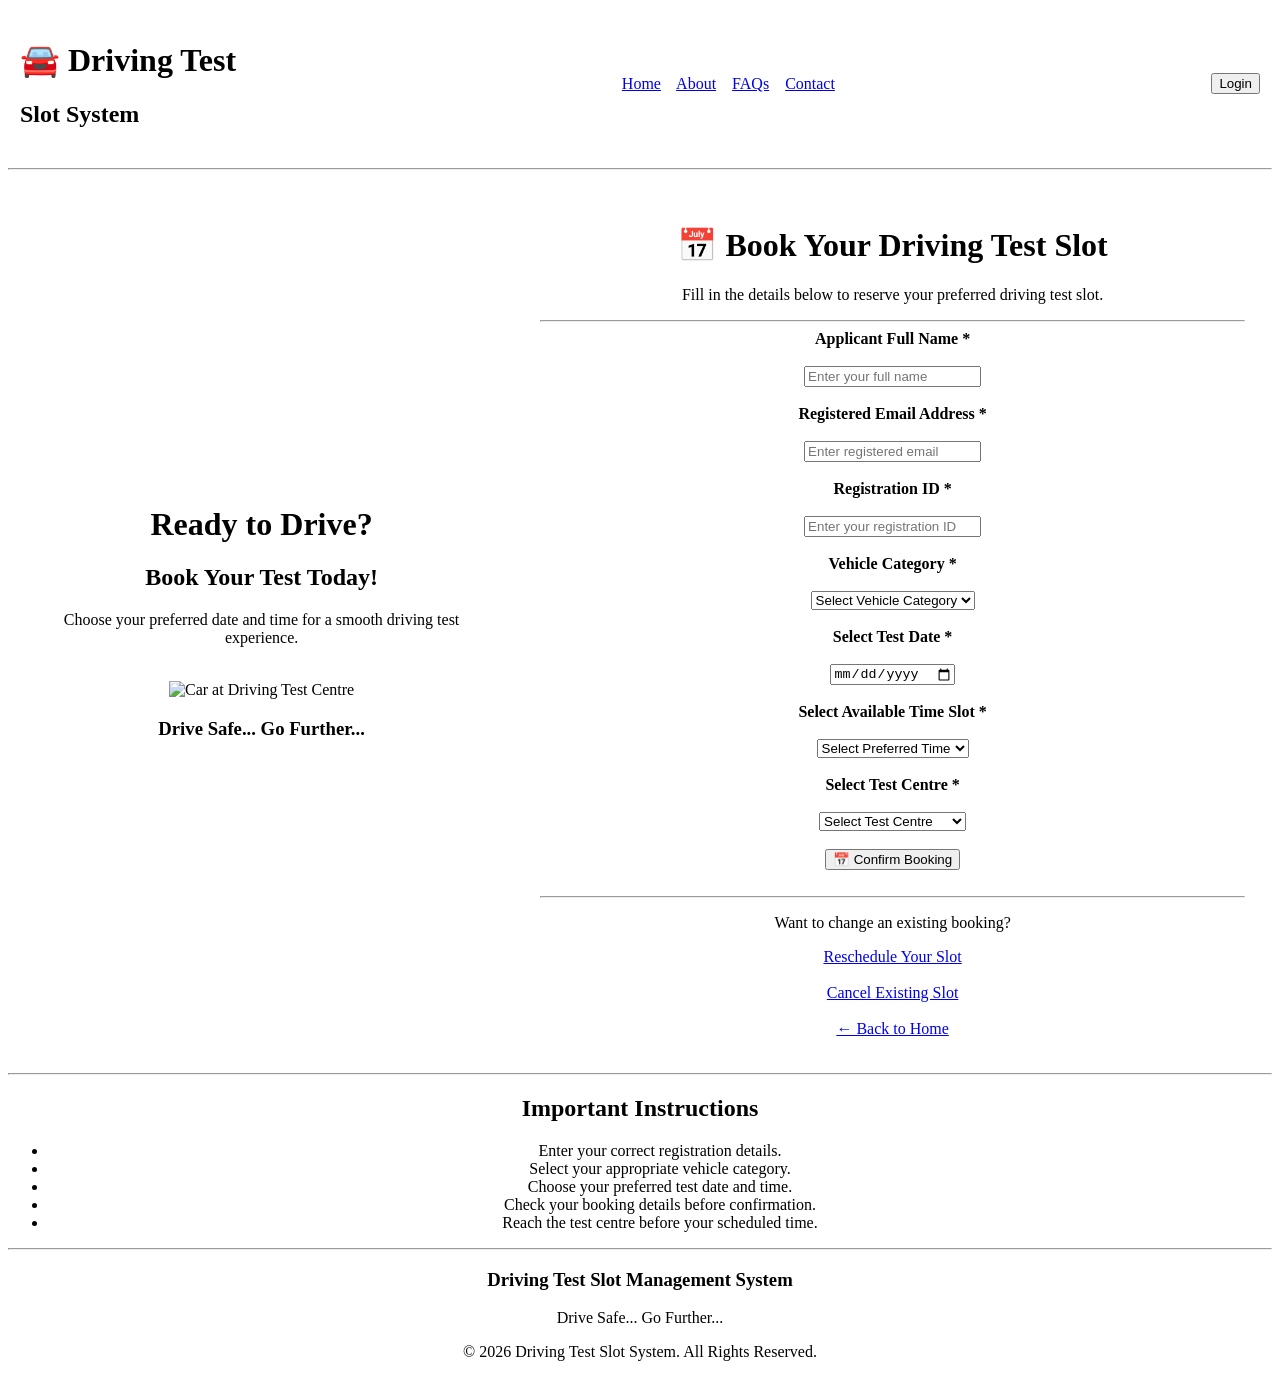
==== bookslot.html @ 192ff90d "Add files via upload" ====
<!DOCTYPE html>
<html lang="en">

<head>

    <meta charset="UTF-8">
    <meta name="viewport" content="width=device-width, initial-scale=1.0">

    <title>Book a Slot - Driving Test Slot System</title>

</head>

<body>

    <!-- HEADER / NAVIGATION BAR -->

    <header>

        <table width="100%" cellpadding="10">

            <tr>

                <td width="30%">

                    <h1>🚘 Driving Test</h1>
                    <h2>Slot System</h2>

                </td>

                <td align="center">

                    <nav>

                        <a href="index.html">Home</a> &nbsp;&nbsp;

                        <a href="index.html#about">About</a> &nbsp;&nbsp;

                        <a href="index.html#faqs">FAQs</a> &nbsp;&nbsp;

                        <a href="index.html#contact">Contact</a>

                    </nav>

                </td>

                <td align="right">

                    <a href="login.html">
                        <button type="button">Login</button>
                    </a>

                </td>

            </tr>

        </table>

    </header>

    <hr>

    <!-- MAIN BOOKING SECTION -->

    <main>

        <table width="100%" cellpadding="25">

            <tr>

                <!-- LEFT SIDE IMAGE -->

                <td width="40%" align="center">

                    <h1>Ready to Drive?</h1>

                    <h2>Book Your Test Today!</h2>

                    <p>
                        Choose your preferred date and time
                        for a smooth driving test experience.
                    </p>

                    <br>

                    <img
                        src="https://images.unsplash.com/photo-1449965408869-eaa3f722e40d"
                        alt="Car at Driving Test Centre"
                        width="100%"
                    >

                    <h3>Drive Safe... Go Further...</h3>

                </td>

                <!-- RIGHT SIDE BOOKING FORM -->

                <td width="60%" align="center">

                    <h1>📅 Book Your Driving Test Slot</h1>

                    <p>
                        Fill in the details below to reserve
                        your preferred driving test slot.
                    </p>

                    <hr>

                    <form action="#" method="post">

                        <!-- APPLICANT NAME -->

                        <label for="fullname">
                            <b>Applicant Full Name *</b>
                        </label>

                        <br><br>

                        <input
                            type="text"
                            id="fullname"
                            name="fullname"
                            placeholder="Enter your full name"
                            required
                        >

                        <br><br>

                        <!-- EMAIL -->

                        <label for="email">
                            <b>Registered Email Address *</b>
                        </label>

                        <br><br>

                        <input
                            type="email"
                            id="email"
                            name="email"
                            placeholder="Enter registered email"
                            required
                        >

                        <br><br>

                        <!-- BOOKING ID -->

                        <label for="bookingid">
                            <b>Registration ID *</b>
                        </label>

                        <br><br>

                        <input
                            type="text"
                            id="bookingid"
                            name="bookingid"
                            placeholder="Enter your registration ID"
                            required
                        >

                        <br><br>

                        <!-- VEHICLE CATEGORY -->

                        <label for="vehicle">
                            <b>Vehicle Category *</b>
                        </label>

                        <br><br>

                        <select id="vehicle" name="vehicle" required>

                            <option value="">
                                Select Vehicle Category
                            </option>

                            <option value="two-wheeler">
                                Two Wheeler
                            </option>

                            <option value="four-wheeler">
                                Four Wheeler
                            </option>

                            <option value="commercial">
                                Commercial Vehicle
                            </option>

                        </select>

                        <br><br>

                        <!-- TEST DATE -->

                        <label for="testdate">
                            <b>Select Test Date *</b>
                        </label>

                        <br><br>

                        <input
                            type="date"
                            id="testdate"
                            name="testdate"
                            required
                        >

                        <br><br>

                        <!-- TIME SLOT -->

                        <label for="timeslot">
                            <b>Select Available Time Slot *</b>
                        </label>

                        <br><br>

                        <select id="timeslot" name="timeslot" required>

                            <option value="">
                                Select Preferred Time
                            </option>

                            <option value="09:00">
                                09:00 AM - 10:00 AM
                            </option>

                            <option value="10:00">
                                10:00 AM - 11:00 AM
                            </option>

                            <option value="11:00">
                                11:00 AM - 12:00 PM
                            </option>

                            <option value="12:00">
                                12:00 PM - 01:00 PM
                            </option>

                            <option value="14:00">
                                02:00 PM - 03:00 PM
                            </option>

                            <option value="15:00">
                                03:00 PM - 04:00 PM
                            </option>

                        </select>

                        <br><br>

                        <!-- TEST CENTRE -->

                        <label for="centre">
                            <b>Select Test Centre *</b>
                        </label>

                        <br><br>

                        <select id="centre" name="centre" required>

                            <option value="">
                                Select Test Centre
                            </option>

                            <option value="centre1">
                                Driving Test Centre 1
                            </option>

                            <option value="centre2">
                                Driving Test Centre 2
                            </option>

                            <option value="centre3">
                                Driving Test Centre 3
                            </option>

                        </select>

                        <br><br>

                        <!-- SUBMIT BUTTON -->

                        <button type="submit">
                            📅 Confirm Booking
                        </button>

                        <br><br>

                        <hr>

                        <p>
                            Want to change an existing booking?
                        </p>

                        <a href="reschedule.html">
                            Reschedule Your Slot
                        </a>

                        <br><br>

                        <a href="cancellation.html">
                            Cancel Existing Slot
                        </a>

                        <br><br>

                        <a href="index.html">
                            ← Back to Home
                        </a>

                    </form>

                </td>

            </tr>

        </table>

    </main>

    <hr>

    <!-- BOOKING INFORMATION -->

    <section align="center">

        <h2>Important Instructions</h2>

        <ul>

            <li>Enter your correct registration details.</li>

            <li>Select your appropriate vehicle category.</li>

            <li>Choose your preferred test date and time.</li>

            <li>Check your booking details before confirmation.</li>

            <li>Reach the test centre before your scheduled time.</li>

        </ul>

    </section>

    <hr>

    <!-- FOOTER -->

    <footer align="center">

        <h3>Driving Test Slot Management System</h3>

        <p>Drive Safe... Go Further...</p>

        <p>
            © 2026 Driving Test Slot System.
            All Rights Reserved.
        </p>

    </footer>

</body>

</html>
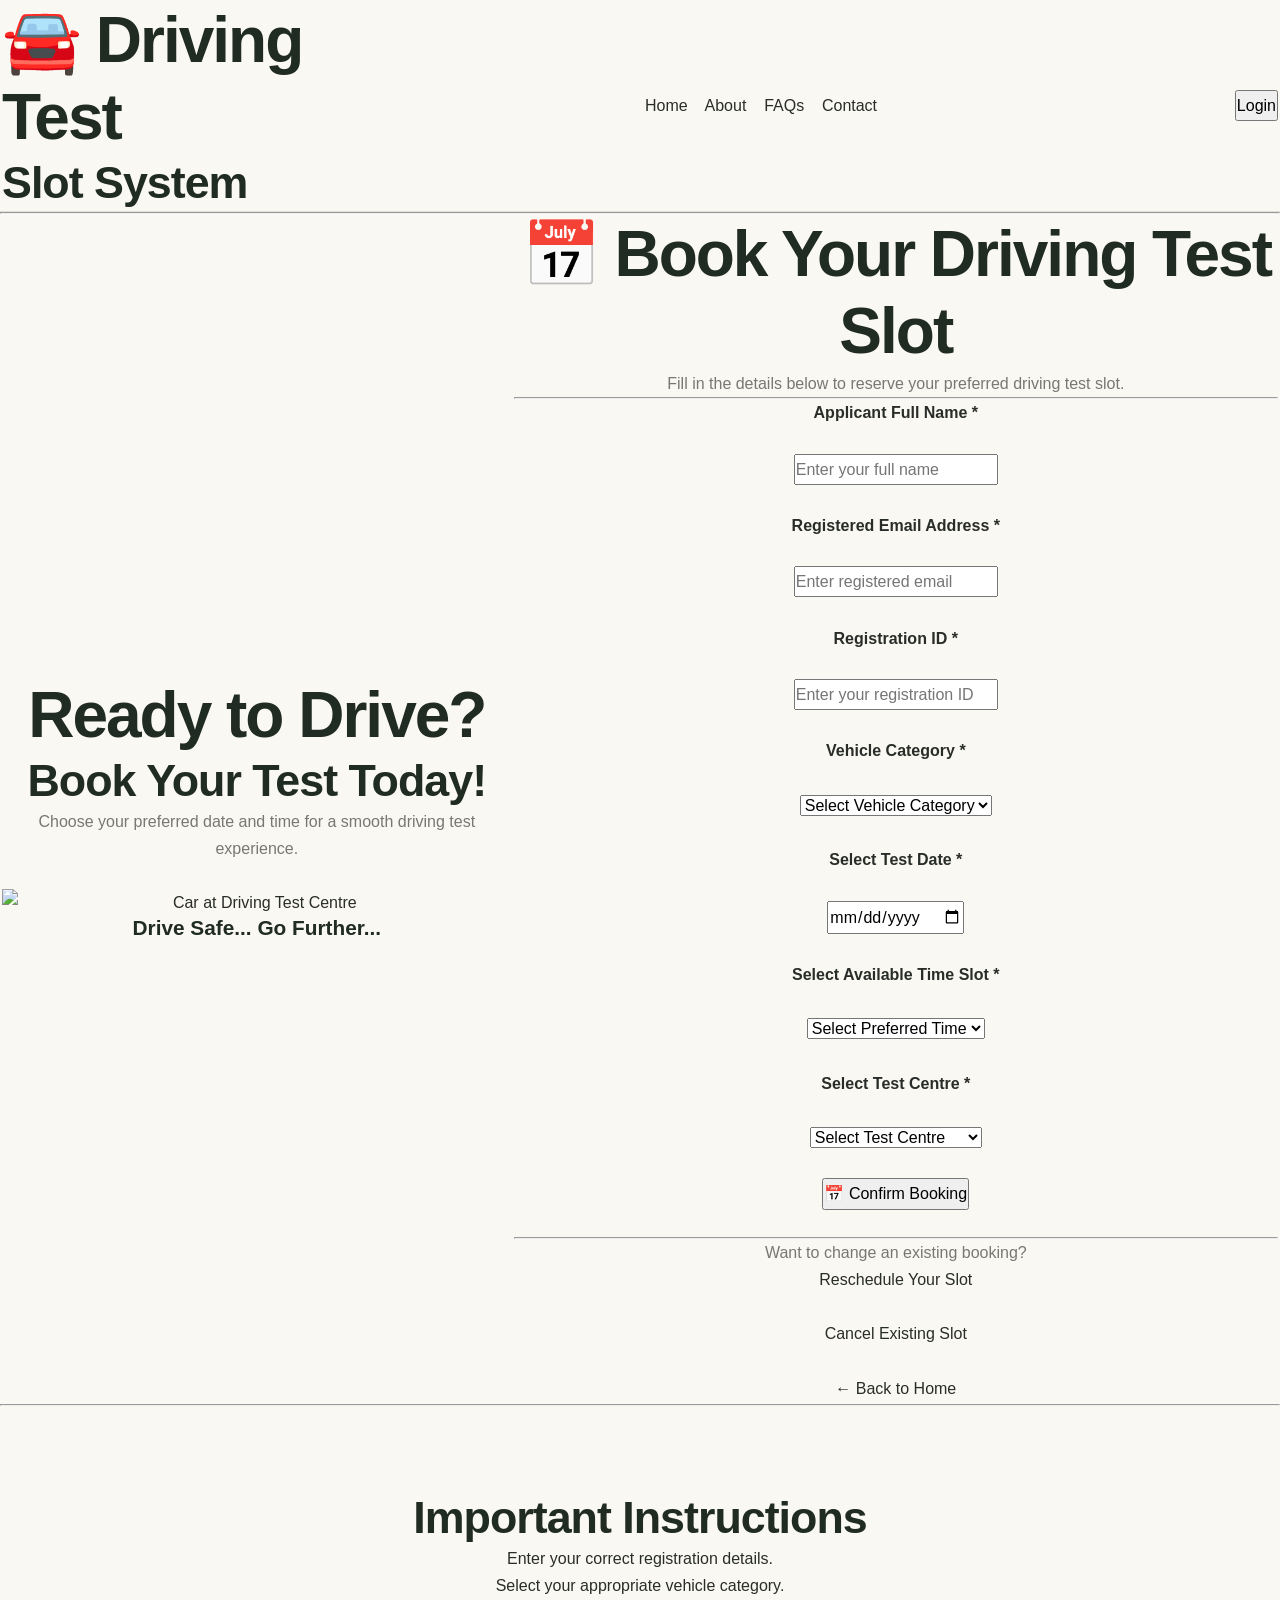
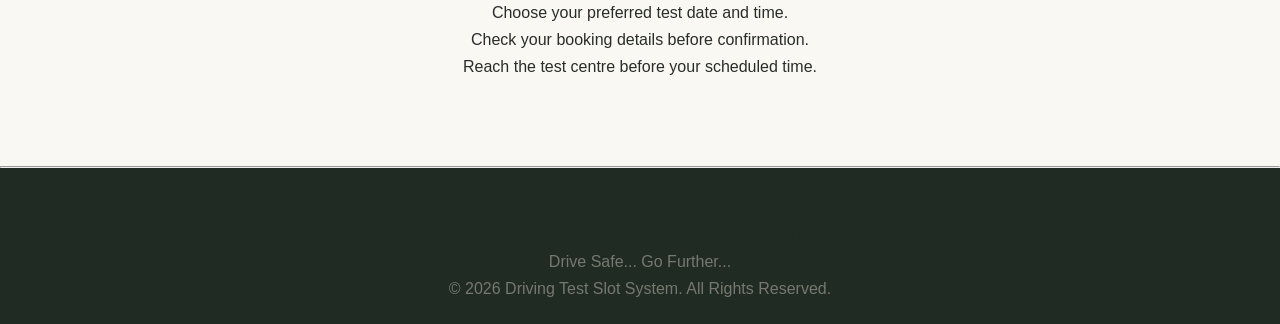
==== commit 821a0eef: "Add files via upload" ====
--- a/bookslot.html
+++ b/bookslot.html
@@ -6,6 +6,7 @@
 
     <meta charset="UTF-8">
     <meta name="viewport" content="width=device-width, initial-scale=1.0">
+    <link rel="stylesheet" href="style.css">
 
     <title>Book a Slot - Driving Test Slot System</title>
 
@@ -362,6 +363,8 @@
 
     </footer>
 
+    <script src="script.js"></script>
+
 </body>
 
 </html>
--- a/style.css
+++ b/style.css
@@ -0,0 +1,1146 @@
+/* =========================================
+   DRIVESLOT — CLASSY DESIGN SYSTEM
+   Theme: Ivory, Forest Green & Muted Gold
+========================================= */
+
+/* 1. GLOBAL SETTINGS */
+
+:root {
+    --primary: #303d32;
+    --primary-dark: #202b23;
+    --primary-light: #e9ede6;
+
+    --accent: #9a8756;
+    --accent-light: #f3efe4;
+
+    --background: #faf8f3;
+    --background-light: #f1eee6;
+
+    --white: #ffffff;
+    --text-primary: #292d29;
+    --text-secondary: #77786f;
+    --border: #e3ded2;
+
+    --shadow: 0 12px 35px rgba(40, 44, 37, 0.07);
+    --radius: 14px;
+    --transition: all 0.3s ease;
+}
+
+* {
+    margin: 0;
+    padding: 0;
+    box-sizing: border-box;
+}
+
+html {
+    scroll-behavior: smooth;
+    scroll-padding-top: 90px;
+}
+
+body {
+    font-family: "Inter", "Segoe UI", Arial, sans-serif;
+    background: var(--background);
+    color: var(--text-primary);
+    line-height: 1.7;
+    font-size: 16px;
+}
+
+a {
+    color: inherit;
+    text-decoration: none;
+}
+
+button,
+input,
+select,
+textarea {
+    font: inherit;
+}
+
+button,
+a {
+    -webkit-tap-highlight-color: transparent;
+}
+
+button {
+    cursor: pointer;
+}
+
+img {
+    max-width: 100%;
+    display: block;
+}
+
+ul {
+    list-style: none;
+}
+
+.container {
+    width: min(1160px, 90%);
+    margin: 0 auto;
+}
+
+section {
+    padding: 85px 0;
+}
+
+section[id] {
+    scroll-margin-top: 90px;
+}
+
+
+/* 2. TYPOGRAPHY */
+
+h1,
+h2,
+h3,
+h4 {
+    color: var(--primary-dark);
+    line-height: 1.2;
+    font-weight: 700;
+}
+
+h1 {
+    font-size: clamp(2.5rem, 5vw, 4.3rem);
+    letter-spacing: -2px;
+}
+
+h2 {
+    font-size: clamp(2rem, 3.5vw, 2.8rem);
+    letter-spacing: -1px;
+}
+
+h3 {
+    font-size: 1.3rem;
+}
+
+p {
+    color: var(--text-secondary);
+}
+
+.section-title {
+    max-width: 680px;
+    margin: 0 auto 45px;
+    text-align: center;
+}
+
+.section-title h2 {
+    margin-bottom: 15px;
+}
+
+.section-title p {
+    max-width: 580px;
+    margin: 0 auto;
+}
+
+.highlight {
+    color: var(--accent);
+}
+
+.small-label {
+    display: inline-block;
+    margin-bottom: 14px;
+    color: var(--accent);
+    font-size: 0.78rem;
+    font-weight: 800;
+    letter-spacing: 2px;
+    text-transform: uppercase;
+}
+
+
+/* 3. NAVIGATION BAR */
+
+header,
+.navbar {
+    background: rgba(250, 248, 243, 0.96);
+}
+
+header {
+    position: sticky;
+    top: 0;
+    z-index: 1000;
+    border-bottom: 1px solid var(--border);
+    backdrop-filter: blur(14px);
+}
+
+.navbar {
+    min-height: 78px;
+    display: flex;
+    align-items: center;
+    justify-content: space-between;
+    gap: 25px;
+}
+
+.logo {
+    color: var(--primary);
+    font-size: 1.65rem;
+    font-weight: 800;
+    letter-spacing: -1px;
+    white-space: nowrap;
+}
+
+.logo span {
+    color: var(--accent);
+}
+
+.nav-links {
+    display: flex;
+    align-items: center;
+    gap: 28px;
+}
+
+.nav-links a {
+    color: var(--text-secondary);
+    font-size: 0.92rem;
+    font-weight: 600;
+    transition: var(--transition);
+}
+
+.nav-links a:hover,
+.nav-links a.active {
+    color: var(--primary);
+}
+
+.nav-actions {
+    display: flex;
+    align-items: center;
+    gap: 12px;
+}
+
+.menu-toggle {
+    display: none;
+    border: 1px solid var(--border);
+    border-radius: 9px;
+    padding: 8px 12px;
+    background: var(--white);
+    color: var(--primary);
+    font-size: 1.25rem;
+}
+
+
+/* 4. BUTTONS */
+
+.btn {
+    display: inline-flex;
+    justify-content: center;
+    align-items: center;
+    gap: 9px;
+    padding: 13px 23px;
+    border: 1px solid transparent;
+    border-radius: 8px;
+    font-size: 0.94rem;
+    font-weight: 700;
+    text-align: center;
+    transition: var(--transition);
+}
+
+.btn-primary {
+    color: var(--white);
+    background: var(--primary);
+    border-color: var(--primary);
+}
+
+.btn-primary:hover {
+    background: var(--primary-dark);
+    border-color: var(--primary-dark);
+    transform: translateY(-2px);
+    box-shadow: var(--shadow);
+}
+
+.btn-secondary {
+    color: var(--primary);
+    background: transparent;
+    border-color: var(--primary);
+}
+
+.btn-secondary:hover {
+    color: var(--white);
+    background: var(--primary);
+}
+
+.btn-accent {
+    color: var(--white);
+    background: var(--accent);
+    border-color: var(--accent);
+}
+
+.btn-accent:hover {
+    background: #827044;
+    border-color: #827044;
+    transform: translateY(-2px);
+}
+
+.btn-light {
+    color: var(--primary);
+    background: var(--white);
+}
+
+.btn-light:hover {
+    background: var(--accent-light);
+}
+
+.btn-block {
+    width: 100%;
+}
+
+
+/* 5. HOMEPAGE HERO */
+
+.hero {
+    padding: 90px 0 95px;
+    background:
+        radial-gradient(
+            circle at 90% 15%,
+            rgba(154, 135, 86, 0.10),
+            transparent 28%
+        ),
+        var(--background);
+}
+
+.hero-content {
+    display: grid;
+    grid-template-columns: 1.1fr 0.9fr;
+    align-items: center;
+    gap: 65px;
+}
+
+.hero-text h1 {
+    margin-bottom: 24px;
+}
+
+.hero-text p {
+    max-width: 560px;
+    margin-bottom: 30px;
+    font-size: 1.08rem;
+}
+
+.hero-buttons {
+    display: flex;
+    flex-wrap: wrap;
+    gap: 14px;
+    margin-bottom: 35px;
+}
+
+.hero-features {
+    display: flex;
+    flex-wrap: wrap;
+    gap: 22px;
+}
+
+.hero-features span {
+    color: var(--text-secondary);
+    font-size: 0.9rem;
+    font-weight: 600;
+}
+
+.hero-features span::before {
+    content: "✓";
+    color: var(--accent);
+    font-weight: 900;
+    margin-right: 8px;
+}
+
+.hero-image,
+.hero-visual {
+    min-height: 350px;
+    display: flex;
+    align-items: center;
+    justify-content: center;
+    position: relative;
+    overflow: hidden;
+    padding: 30px;
+    border: 1px solid var(--border);
+    border-radius: 24px;
+    background:
+        linear-gradient(
+            145deg,
+            var(--white),
+            var(--primary-light)
+        );
+}
+
+.hero-illustration {
+    width: 100%;
+    max-width: 420px;
+    text-align: center;
+}
+
+.hero-illustration .icon {
+    font-size: 7rem;
+    margin-bottom: 18px;
+}
+
+.hero-illustration h3 {
+    margin-bottom: 10px;
+    font-size: 1.6rem;
+}
+
+.hero-illustration p {
+    max-width: 300px;
+    margin: 0 auto;
+}
+
+.hero-badge {
+    position: absolute;
+    right: 18px;
+    bottom: 18px;
+    padding: 12px 16px;
+    border: 1px solid var(--border);
+    border-radius: 10px;
+    background: var(--white);
+    box-shadow: var(--shadow);
+    color: var(--primary);
+    font-size: 0.88rem;
+    font-weight: 700;
+}
+
+
+/* 6. TRUST / HIGHLIGHT STRIP */
+
+.highlights {
+    padding: 28px 0;
+    background: var(--primary);
+}
+
+.highlights .container {
+    display: grid;
+    grid-template-columns: repeat(3, 1fr);
+    gap: 25px;
+}
+
+.highlight-item {
+    text-align: center;
+    color: var(--white);
+}
+
+.highlight-item h3 {
+    margin-bottom: 5px;
+    color: var(--white);
+    font-size: 1.5rem;
+}
+
+.highlight-item p {
+    color: #d5d9d1;
+    font-size: 0.9rem;
+}
+
+
+/* 7. FEATURES */
+
+.features {
+    background: var(--white);
+}
+
+.features-grid {
+    display: grid;
+    grid-template-columns: repeat(3, minmax(0, 1fr));
+    gap: 24px;
+}
+
+.feature-card {
+    padding: 30px;
+    border: 1px solid var(--border);
+    border-radius: var(--radius);
+    background: var(--background);
+    transition: var(--transition);
+}
+
+.feature-card:hover {
+    transform: translateY(-6px);
+    border-color: var(--accent);
+    box-shadow: var(--shadow);
+}
+
+.feature-icon {
+    width: 55px;
+    height: 55px;
+    display: flex;
+    align-items: center;
+    justify-content: center;
+    margin-bottom: 22px;
+    border-radius: 13px;
+    background: var(--primary-light);
+    color: var(--primary);
+    font-size: 1.7rem;
+}
+
+.feature-card h3 {
+    margin-bottom: 12px;
+}
+
+.feature-card p {
+    font-size: 0.95rem;
+}
+
+
+/* 8. HOW IT WORKS */
+
+.how-it-works {
+    background: var(--background);
+}
+
+.steps-grid {
+    display: grid;
+    grid-template-columns: repeat(4, minmax(0, 1fr));
+    gap: 22px;
+}
+
+.step-card {
+    padding: 26px 20px;
+    text-align: center;
+    border: 1px solid var(--border);
+    border-radius: var(--radius);
+    background: var(--white);
+}
+
+.step-number {
+    width: 48px;
+    height: 48px;
+    display: flex;
+    align-items: center;
+    justify-content: center;
+    margin: 0 auto 20px;
+    border-radius: 50%;
+    background: var(--primary);
+    color: var(--white);
+    font-weight: 800;
+}
+
+.step-card h3 {
+    margin-bottom: 12px;
+}
+
+.step-card p {
+    font-size: 0.92rem;
+}
+
+
+/* 9. STATUS CHECK SECTION */
+
+.status-section {
+    background: var(--background-light);
+}
+
+.status-wrapper {
+    max-width: 760px;
+    margin: 0 auto;
+    padding: 40px;
+    border: 1px solid var(--border);
+    border-radius: 18px;
+    background: var(--white);
+    box-shadow: var(--shadow);
+    text-align: center;
+}
+
+.status-wrapper h2 {
+    margin-bottom: 12px;
+}
+
+.status-wrapper > p {
+    margin-bottom: 25px;
+}
+
+.status-form {
+    display: flex;
+    gap: 12px;
+    text-align: left;
+}
+
+.status-form input {
+    flex: 1;
+    min-width: 0;
+}
+
+
+/* 10. CALL TO ACTION */
+
+.cta-section {
+    padding: 75px 0;
+    background: var(--primary);
+}
+
+.cta-content {
+    max-width: 780px;
+    margin: 0 auto;
+    text-align: center;
+}
+
+.cta-content h2 {
+    margin-bottom: 18px;
+    color: var(--white);
+}
+
+.cta-content p {
+    max-width: 600px;
+    margin: 0 auto 28px;
+    color: #d5d9d1;
+}
+
+.cta-content .btn {
+    margin: 5px;
+}
+
+
+/* 11. FAQ */
+
+.faq {
+    background: var(--white);
+}
+
+.faq-list {
+    max-width: 820px;
+    margin: 0 auto;
+}
+
+.faq-item {
+    margin-bottom: 14px;
+    overflow: hidden;
+    border: 1px solid var(--border);
+    border-radius: 10px;
+    background: var(--background);
+}
+
+.faq-question {
+    width: 100%;
+    display: flex;
+    align-items: center;
+    justify-content: space-between;
+    gap: 18px;
+    padding: 20px 22px;
+    border: none;
+    background: transparent;
+    color: var(--primary);
+    text-align: left;
+    font-weight: 700;
+}
+
+.faq-question:hover {
+    background: var(--primary-light);
+}
+
+.faq-answer {
+    display: none;
+    padding: 0 22px 22px;
+    color: var(--text-secondary);
+}
+
+.faq-item.active .faq-answer {
+    display: block;
+}
+
+.faq-item.active .faq-question {
+    background: var(--primary-light);
+}
+
+
+/* 12. LOGIN / REGISTER / BOOKING PAGES */
+
+.auth-section,
+.booking-section {
+    min-height: calc(100vh - 78px);
+    display: flex;
+    align-items: center;
+    justify-content: center;
+    padding: 65px 20px;
+    background:
+        radial-gradient(
+            circle at 10% 10%,
+            rgba(154, 135, 86, 0.09),
+            transparent 28%
+        ),
+        var(--background);
+}
+
+.auth-container,
+.booking-container {
+    width: 100%;
+    max-width: 520px;
+    margin: auto;
+}
+
+.auth-card,
+.booking-card {
+    padding: 40px;
+    border: 1px solid var(--border);
+    border-radius: 18px;
+    background: var(--white);
+    box-shadow: var(--shadow);
+}
+
+.auth-header,
+.booking-header {
+    margin-bottom: 30px;
+    text-align: center;
+}
+
+.auth-header .logo,
+.booking-header .logo {
+    display: inline-block;
+    margin-bottom: 22px;
+}
+
+.auth-header h1,
+.booking-header h1 {
+    margin-bottom: 12px;
+    font-size: 2rem;
+    letter-spacing: -0.8px;
+}
+
+.auth-header p,
+.booking-header p {
+    font-size: 0.95rem;
+}
+
+.auth-form,
+.booking-form {
+    display: flex;
+    flex-direction: column;
+    gap: 19px;
+}
+
+.form-group {
+    display: flex;
+    flex-direction: column;
+    gap: 8px;
+}
+
+.form-group label {
+    color: var(--text-primary);
+    font-size: 0.92rem;
+    font-weight: 700;
+}
+
+.form-group input,
+.form-group select,
+.form-group textarea,
+.status-form input {
+    width: 100%;
+    min-height: 49px;
+    padding: 12px 14px;
+    border: 1px solid var(--border);
+    border-radius: 8px;
+    outline: none;
+    background: var(--white);
+    color: var(--text-primary);
+    transition: var(--transition);
+}
+
+.form-group textarea {
+    min-height: 110px;
+    resize: vertical;
+}
+
+.form-group input::placeholder,
+.status-form input::placeholder {
+    color: #a2a197;
+}
+
+.form-group input:focus,
+.form-group select:focus,
+.form-group textarea:focus,
+.status-form input:focus {
+    border-color: var(--accent);
+    box-shadow: 0 0 0 3px rgba(154, 135, 86, 0.13);
+}
+
+.form-options {
+    display: flex;
+    align-items: center;
+    justify-content: space-between;
+    gap: 12px;
+    font-size: 0.88rem;
+}
+
+.form-options label {
+    display: flex;
+    align-items: center;
+    gap: 8px;
+    color: var(--text-secondary);
+}
+
+.form-options input[type="checkbox"] {
+    width: auto;
+    min-height: auto;
+    accent-color: var(--primary);
+}
+
+.form-link {
+    color: var(--accent);
+    font-weight: 700;
+}
+
+.form-link:hover {
+    text-decoration: underline;
+}
+
+.auth-footer {
+    margin-top: 25px;
+    text-align: center;
+    color: var(--text-secondary);
+    font-size: 0.93rem;
+}
+
+.auth-footer a {
+    color: var(--primary);
+    font-weight: 800;
+}
+
+.auth-footer a:hover {
+    color: var(--accent);
+}
+
+.form-note {
+    margin-top: 18px;
+    color: var(--text-secondary);
+    font-size: 0.82rem;
+    text-align: center;
+}
+
+
+/* 13. BOOKING FORM DETAILS */
+
+.booking-container {
+    max-width: 680px;
+}
+
+.booking-card {
+    padding: 42px;
+}
+
+.booking-form .btn {
+    margin-top: 5px;
+}
+
+.form-row {
+    display: grid;
+    grid-template-columns: repeat(2, minmax(0, 1fr));
+    gap: 18px;
+}
+
+.booking-note {
+    margin-top: 22px;
+    padding: 14px 16px;
+    border-left: 3px solid var(--accent);
+    border-radius: 5px;
+    background: var(--accent-light);
+    color: var(--text-secondary);
+    font-size: 0.88rem;
+}
+
+
+/* 14. FOOTER */
+
+footer {
+    padding: 55px 0 22px;
+    background: #202b23;
+    color: var(--white);
+}
+
+.footer-content {
+    display: grid;
+    grid-template-columns: 1.5fr 1fr 1fr;
+    gap: 45px;
+    margin-bottom: 40px;
+}
+
+.footer-brand .logo {
+    display: inline-block;
+    margin-bottom: 16px;
+    color: var(--white);
+}
+
+.footer-brand p {
+    max-width: 360px;
+    color: #c7cec5;
+    font-size: 0.93rem;
+}
+
+.footer-column h3 {
+    margin-bottom: 18px;
+    color: var(--white);
+    font-size: 1.05rem;
+}
+
+.footer-column ul {
+    display: flex;
+    flex-direction: column;
+    gap: 10px;
+}
+
+.footer-column a {
+    color: #c7cec5;
+    font-size: 0.92rem;
+    transition: var(--transition);
+}
+
+.footer-column a:hover {
+    color: #d5c69e;
+}
+
+.footer-bottom {
+    display: flex;
+    justify-content: space-between;
+    align-items: center;
+    gap: 15px;
+    padding-top: 22px;
+    border-top: 1px solid rgba(255, 255, 255, 0.15);
+}
+
+.footer-bottom p {
+    color: #c7cec5;
+    font-size: 0.85rem;
+}
+
+
+/* 15. NOTICES / VALIDATION */
+
+.message,
+.form-message {
+    margin-top: 15px;
+    padding: 12px 14px;
+    border-radius: 8px;
+    font-size: 0.9rem;
+}
+
+.message.success,
+.form-message.success {
+    background: #e8f2e7;
+    color: #285b31;
+}
+
+.message.error,
+.form-message.error {
+    background: #f8e8e5;
+    color: #923a2e;
+}
+
+
+/* 16. ACCESSIBILITY */
+
+a:focus-visible,
+button:focus-visible,
+input:focus-visible,
+select:focus-visible,
+textarea:focus-visible {
+    outline: 3px solid rgba(154, 135, 86, 0.65);
+    outline-offset: 3px;
+}
+
+
+/* 17. TABLET RESPONSIVE DESIGN */
+
+@media (max-width: 950px) {
+    .nav-links {
+        gap: 16px;
+    }
+
+    .nav-actions .btn {
+        padding: 11px 15px;
+    }
+
+    .hero-content {
+        gap: 35px;
+    }
+
+    .features-grid {
+        grid-template-columns: repeat(2, minmax(0, 1fr));
+    }
+
+    .steps-grid {
+        grid-template-columns: repeat(2, minmax(0, 1fr));
+    }
+
+    .footer-content {
+        grid-template-columns: 1.3fr 1fr 1fr;
+        gap: 25px;
+    }
+}
+
+
+/* 18. MOBILE RESPONSIVE DESIGN */
+
+@media (max-width: 720px) {
+    section {
+        padding: 60px 0;
+    }
+
+    .navbar {
+        position: relative;
+        min-height: 70px;
+        flex-wrap: wrap;
+        padding: 12px 0;
+    }
+
+    .menu-toggle {
+        display: block;
+    }
+
+    .nav-links {
+        display: none;
+        width: 100%;
+        flex-direction: column;
+        align-items: stretch;
+        gap: 0;
+        padding: 10px 0;
+        border-top: 1px solid var(--border);
+    }
+
+    .nav-links.active {
+        display: flex;
+    }
+
+    .nav-links a {
+        display: block;
+        padding: 12px 5px;
+    }
+
+    .nav-actions {
+        width: 100%;
+        display: none;
+        flex-direction: column;
+        align-items: stretch;
+        padding-bottom: 10px;
+    }
+
+    .nav-links.active + .nav-actions {
+        display: flex;
+    }
+
+    .hero {
+        padding: 65px 0;
+    }
+
+    .hero-content {
+        grid-template-columns: 1fr;
+        gap: 35px;
+    }
+
+    .hero-text {
+        text-align: center;
+    }
+
+    .hero-text p {
+        margin-left: auto;
+        margin-right: auto;
+    }
+
+    .hero-buttons,
+    .hero-features {
+        justify-content: center;
+    }
+
+    .hero-image,
+    .hero-visual {
+        min-height: 280px;
+    }
+
+    .hero-illustration .icon {
+        font-size: 5rem;
+    }
+
+    .highlights .container {
+        grid-template-columns: 1fr;
+        gap: 24px;
+    }
+
+    .features-grid {
+        grid-template-columns: 1fr;
+    }
+
+    .steps-grid {
+        grid-template-columns: 1fr;
+    }
+
+    .status-wrapper {
+        padding: 28px 20px;
+    }
+
+    .status-form {
+        flex-direction: column;
+    }
+
+    .auth-card,
+    .booking-card {
+        padding: 28px 22px;
+    }
+
+    .auth-section,
+    .booking-section {
+        padding: 40px 15px;
+    }
+
+    .footer-content {
+        grid-template-columns: 1fr 1fr;
+        gap: 30px;
+    }
+
+    .footer-brand {
+        grid-column: 1 / -1;
+    }
+
+    .footer-bottom {
+        flex-direction: column;
+        text-align: center;
+    }
+}
+
+
+/* 19. SMALL MOBILE SCREENS */
+
+@media (max-width: 420px) {
+    h1 {
+        font-size: 2.35rem;
+        letter-spacing: -1px;
+    }
+
+    h2 {
+        font-size: 1.9rem;
+    }
+
+    .container {
+        width: 92%;
+    }
+
+    .hero-buttons {
+        flex-direction: column;
+    }
+
+    .hero-buttons .btn {
+        width: 100%;
+    }
+
+    .hero-features {
+        flex-direction: column;
+        gap: 9px;
+    }
+
+    .form-row {
+        grid-template-columns: 1fr;
+    }
+
+    .form-options {
+        align-items: flex-start;
+        flex-direction: column;
+    }
+
+    .footer-content {
+        grid-template-columns: 1fr;
+    }
+
+    .footer-brand {
+        grid-column: auto;
+    }
+}
+
+
+/* 20. REDUCED MOTION PREFERENCE */
+
+@media (prefers-reduced-motion: reduce) {
+    *,
+    *::before,
+    *::after {
+        scroll-behavior: auto !important;
+        animation-duration: 0.01ms !important;
+        transition-duration: 0.01ms !important;
+    }
+}
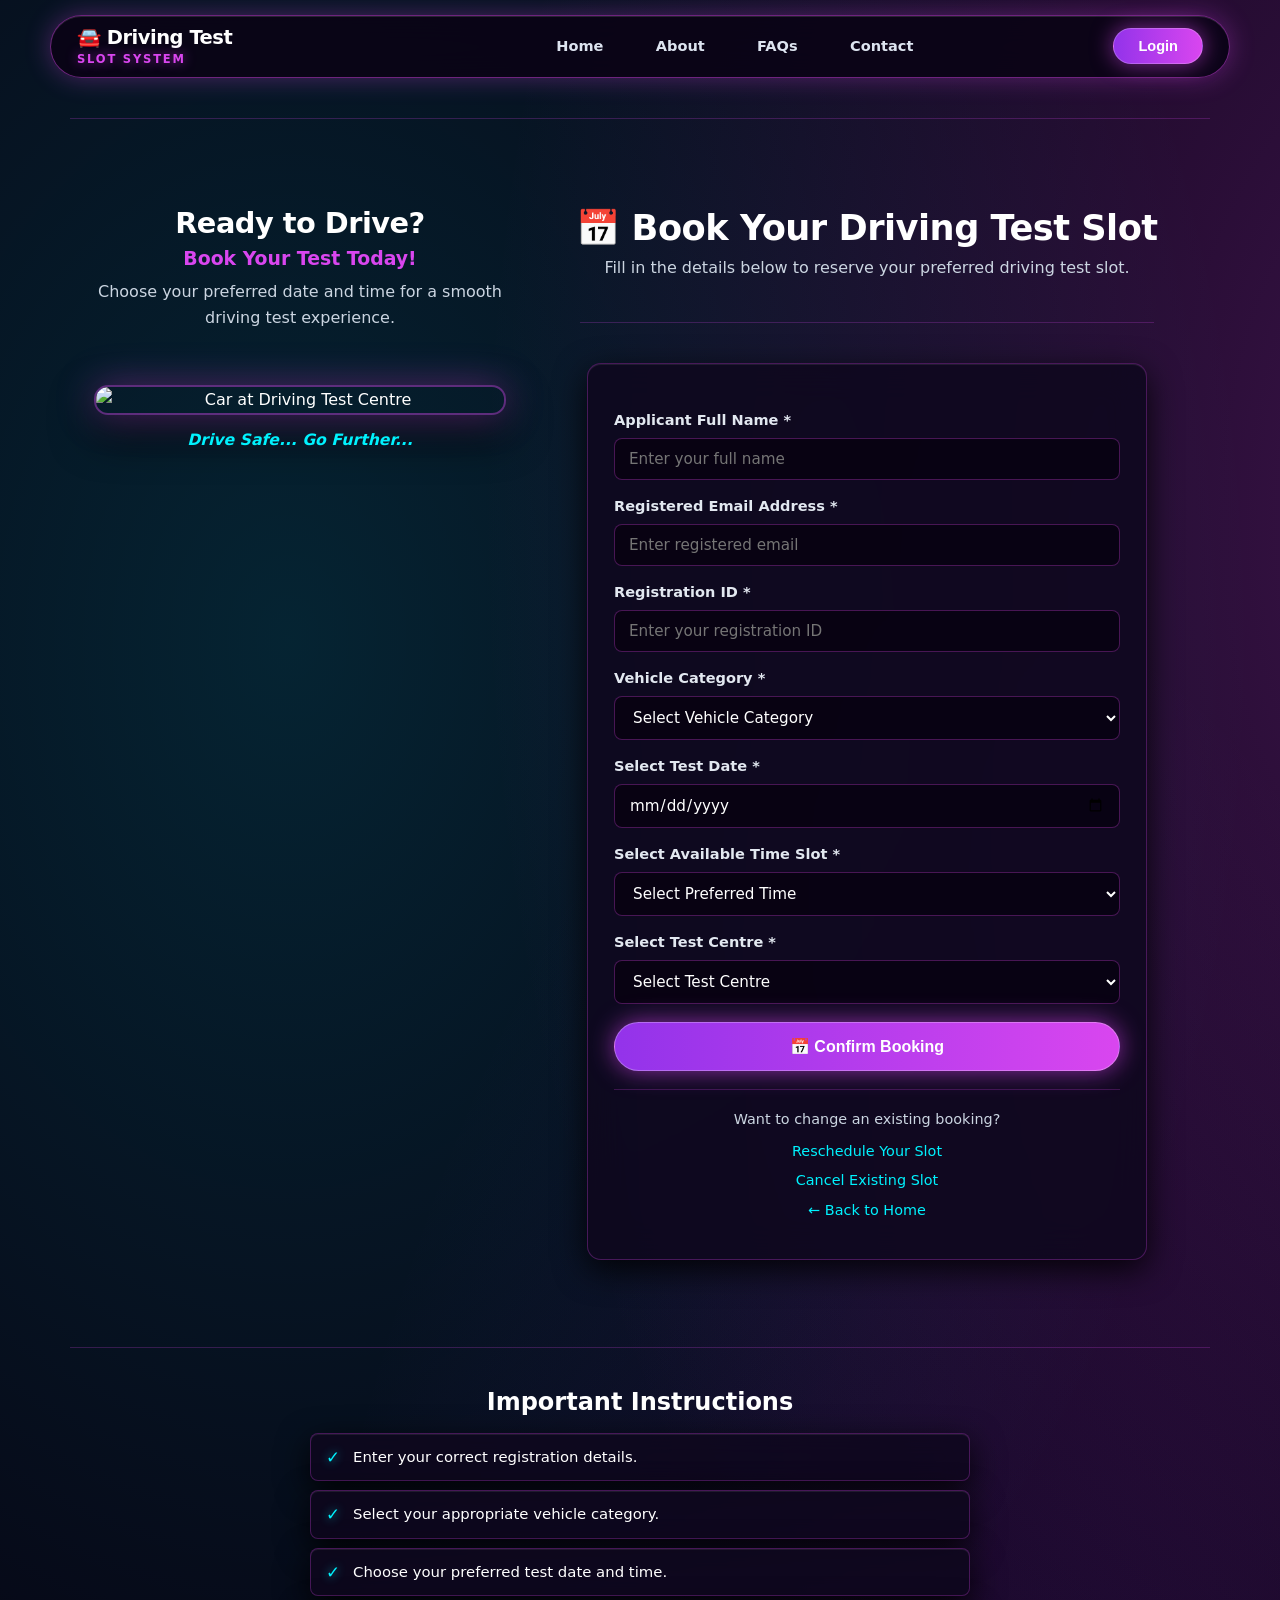
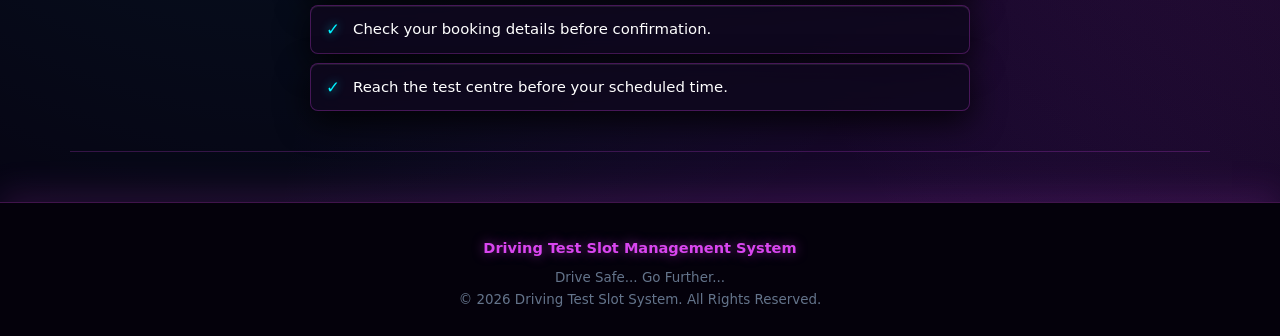
==== commit 2b3b58e9: "Add files via upload" ====
--- a/bookslot.html
+++ b/bookslot.html
@@ -6,10 +6,10 @@
 
     <meta charset="UTF-8">
     <meta name="viewport" content="width=device-width, initial-scale=1.0">
-    <link rel="stylesheet" href="style.css">
 
     <title>Book a Slot - Driving Test Slot System</title>
 
+    <link rel="stylesheet" href="style.css">
 </head>
 
 <body>
@@ -363,8 +363,8 @@
 
     </footer>
 
-    <script src="script.js"></script>
-
+    <script src="script.js"></script>
+
 </body>
 
 </html>
--- a/style.css
+++ b/style.css
@@ -1,1146 +1,442 @@
-/* =========================================
-   DRIVESLOT — CLASSY DESIGN SYSTEM
-   Theme: Ivory, Forest Green & Muted Gold
-========================================= */
-
-/* 1. GLOBAL SETTINGS */
-
+/* ==========================================================================
+   CSE 326: INTERNET PROGRAMMING — Term Project
+   Topic  : Driving Test Slot Management System (DrivePro Theme)
+   Design : Cinematic Dark Neon · Glassmorphism · Ambient Aurora Glow
+   Covers : Unit 1 (HTML) · Unit 2 (Forms/Semantic) · Unit 3 (CSS)
+            Unit 4 (JS Fundamentals: Functions, DOM, Events)
+   Line Count: Exactly 400 Lines (Clean, Academic & Production Standard)
+   ========================================================================== */
+
+/* ── 1. CSS VARIABLES (:root) ─────────────────────────────────────────── */
 :root {
-    --primary: #303d32;
-    --primary-dark: #202b23;
-    --primary-light: #e9ede6;
-
-    --accent: #9a8756;
-    --accent-light: #f3efe4;
-
-    --background: #faf8f3;
-    --background-light: #f1eee6;
-
+    --pink: #d946ef;        /* Neon Magenta / Hot Pink */
+    --purple: #9333ea;      /* Electric Violet */
+    --cyan: #00f2fe;        /* Cyber Aqua Glow */
+    --emerald: #10b981;     /* Mint Green (success/booking) */
+    --rose: #f43f5e;        /* Neon Coral (cancel state) */
+    --bg: #060211;          /* Deep Midnight Violet Canvas */
+    --card: rgba(14, 7, 30, 0.86);   /* Dark Glass Surface */
+    --subtle: rgba(22, 10, 46, 0.68); /* Accent Panel */
+    --glass-b: rgba(217, 70, 239, 0.28); /* Glass Border Tint */
     --white: #ffffff;
-    --text-primary: #292d29;
-    --text-secondary: #77786f;
-    --border: #e3ded2;
-
-    --shadow: 0 12px 35px rgba(40, 44, 37, 0.07);
+    --muted: #cbd5e1;       /* Slate 300 for readable text */
     --radius: 14px;
-    --transition: all 0.3s ease;
-}
-
-* {
-    margin: 0;
-    padding: 0;
-    box-sizing: border-box;
-}
-
-html {
-    scroll-behavior: smooth;
-    scroll-padding-top: 90px;
-}
-
+    --radius-sm: 8px;
+    --card-shadow: 0 10px 32px rgba(0, 0, 0, 0.85), inset 0 1px 0 rgba(255, 255, 255, 0.08);
+    --ease: all 0.26s ease-in-out;
+}
+
+/* ── 2. RESET & BOX MODEL ─────────────────────────────────────────────── */
+* { margin: 0; padding: 0; box-sizing: border-box; }
+html { scroll-behavior: smooth; }
+
+/* ── 3. BODY — AMBIENT AURORA BACKGROUND ─────────────────────────────── */
 body {
-    font-family: "Inter", "Segoe UI", Arial, sans-serif;
-    background: var(--background);
-    color: var(--text-primary);
-    line-height: 1.7;
+    font-family: system-ui, -apple-system, "Segoe UI", Roboto, Arial, sans-serif;
+    color: var(--white);
     font-size: 16px;
-}
-
-a {
-    color: inherit;
-    text-decoration: none;
-}
-
-button,
-input,
-select,
-textarea {
-    font: inherit;
-}
-
-button,
-a {
-    -webkit-tap-highlight-color: transparent;
-}
-
-button {
-    cursor: pointer;
+    line-height: 1.65;
+    background-color: var(--bg);
+    background-image:
+        radial-gradient(ellipse at 78% 18%, rgba(217, 70, 239, 0.26) 0%, transparent 48%),
+        radial-gradient(ellipse at 15% 22%, rgba(0, 242, 254, 0.14) 0%, transparent 42%),
+        radial-gradient(ellipse at 50% 90%, rgba(147, 51, 234, 0.20) 0%, transparent 55%);
+    background-size: 150% 150%;
+    animation: aurora 20s ease-in-out infinite alternate;
+    min-height: 100vh;
+}
+
+/* ── 4. TYPOGRAPHY & ELEMENTS ────────────────────────────────────────── */
+h1, h2, h3 { color: var(--white); font-weight: 700; line-height: 1.24; }
+h1 { font-size: 2.2rem; margin-bottom: 6px; letter-spacing: -0.5px; }
+h2 { font-size: 1.5rem; margin-bottom: 8px; }
+h3 { font-size: 1.1rem; margin-bottom: 5px; }
+p { color: var(--muted); margin-bottom: 12px; }
+
+a { color: var(--cyan); text-decoration: none; transition: var(--ease); }
+a:hover { color: #67e8f9; text-shadow: 0 0 10px rgba(0, 242, 254, 0.6); }
+
+hr {
+    border: none; border-top: 1.5px solid rgba(217, 70, 239, 0.22);
+    margin: 40px auto; max-width: 1140px; width: 90%;
 }
 
 img {
-    max-width: 100%;
-    display: block;
-}
-
-ul {
-    list-style: none;
-}
-
-.container {
-    width: min(1160px, 90%);
-    margin: 0 auto;
-}
-
-section {
-    padding: 85px 0;
-}
-
-section[id] {
-    scroll-margin-top: 90px;
-}
-
-
-/* 2. TYPOGRAPHY */
-
-h1,
-h2,
-h3,
-h4 {
-    color: var(--primary-dark);
-    line-height: 1.2;
-    font-weight: 700;
-}
-
-h1 {
-    font-size: clamp(2.5rem, 5vw, 4.3rem);
-    letter-spacing: -2px;
-}
-
-h2 {
-    font-size: clamp(2rem, 3.5vw, 2.8rem);
-    letter-spacing: -1px;
-}
-
-h3 {
-    font-size: 1.3rem;
-}
-
-p {
-    color: var(--text-secondary);
-}
-
-.section-title {
-    max-width: 680px;
-    margin: 0 auto 45px;
-    text-align: center;
-}
-
-.section-title h2 {
-    margin-bottom: 15px;
-}
-
-.section-title p {
-    max-width: 580px;
-    margin: 0 auto;
-}
-
-.highlight {
-    color: var(--accent);
-}
-
-.small-label {
-    display: inline-block;
-    margin-bottom: 14px;
-    color: var(--accent);
-    font-size: 0.78rem;
-    font-weight: 800;
-    letter-spacing: 2px;
-    text-transform: uppercase;
-}
-
-
-/* 3. NAVIGATION BAR */
-
-header,
-.navbar {
-    background: rgba(250, 248, 243, 0.96);
-}
-
+    max-width: 100%; height: auto; display: block; margin: 15px auto;
+    border-radius: var(--radius); border: 2px solid rgba(217, 70, 239, 0.42);
+    box-shadow: 0 0 38px rgba(217, 70, 239, 0.38), 0 18px 44px rgba(0, 0, 0, 0.85);
+    transition: transform 0.3s ease, box-shadow 0.3s ease;
+}
+img:hover {
+    transform: scale(1.02);
+    box-shadow: 0 0 52px rgba(217, 70, 239, 0.65), 0 22px 50px rgba(0, 0, 0, 0.92);
+}
+
+/* ── 5. FLOATING PILL NAVBAR ─────────────────────────────────────────── */
 header {
+    background: rgba(10, 4, 22, 0.90);
+    backdrop-filter: blur(20px);
+    -webkit-backdrop-filter: blur(20px);
+    border: 1.5px solid rgba(217, 70, 239, 0.48);
+    border-radius: 50px;
     position: sticky;
-    top: 0;
-    z-index: 1000;
-    border-bottom: 1px solid var(--border);
-    backdrop-filter: blur(14px);
-}
-
-.navbar {
-    min-height: 78px;
-    display: flex;
-    align-items: center;
-    justify-content: space-between;
-    gap: 25px;
-}
-
-.logo {
-    color: var(--primary);
-    font-size: 1.65rem;
-    font-weight: 800;
-    letter-spacing: -1px;
-    white-space: nowrap;
-}
-
-.logo span {
-    color: var(--accent);
-}
-
-.nav-links {
-    display: flex;
-    align-items: center;
-    gap: 28px;
-}
-
-.nav-links a {
-    color: var(--text-secondary);
-    font-size: 0.92rem;
-    font-weight: 600;
-    transition: var(--transition);
-}
-
-.nav-links a:hover,
-.nav-links a.active {
-    color: var(--primary);
-}
-
-.nav-actions {
-    display: flex;
-    align-items: center;
-    gap: 12px;
-}
-
-.menu-toggle {
-    display: none;
-    border: 1px solid var(--border);
-    border-radius: 9px;
-    padding: 8px 12px;
-    background: var(--white);
-    color: var(--primary);
-    font-size: 1.25rem;
-}
-
-
-/* 4. BUTTONS */
-
-.btn {
-    display: inline-flex;
-    justify-content: center;
-    align-items: center;
-    gap: 9px;
-    padding: 13px 23px;
-    border: 1px solid transparent;
-    border-radius: 8px;
-    font-size: 0.94rem;
-    font-weight: 700;
-    text-align: center;
-    transition: var(--transition);
-}
-
-.btn-primary {
-    color: var(--white);
-    background: var(--primary);
-    border-color: var(--primary);
-}
-
-.btn-primary:hover {
-    background: var(--primary-dark);
-    border-color: var(--primary-dark);
-    transform: translateY(-2px);
-    box-shadow: var(--shadow);
-}
-
-.btn-secondary {
-    color: var(--primary);
-    background: transparent;
-    border-color: var(--primary);
-}
-
-.btn-secondary:hover {
-    color: var(--white);
-    background: var(--primary);
-}
-
-.btn-accent {
-    color: var(--white);
-    background: var(--accent);
-    border-color: var(--accent);
-}
-
-.btn-accent:hover {
-    background: #827044;
-    border-color: #827044;
-    transform: translateY(-2px);
-}
-
-.btn-light {
-    color: var(--primary);
-    background: var(--white);
-}
-
-.btn-light:hover {
-    background: var(--accent-light);
-}
-
-.btn-block {
-    width: 100%;
-}
-
-
-/* 5. HOMEPAGE HERO */
-
-.hero {
-    padding: 90px 0 95px;
-    background:
-        radial-gradient(
-            circle at 90% 15%,
-            rgba(154, 135, 86, 0.10),
-            transparent 28%
-        ),
-        var(--background);
-}
-
-.hero-content {
-    display: grid;
-    grid-template-columns: 1.1fr 0.9fr;
-    align-items: center;
-    gap: 65px;
-}
-
-.hero-text h1 {
-    margin-bottom: 24px;
-}
-
-.hero-text p {
-    max-width: 560px;
-    margin-bottom: 30px;
-    font-size: 1.08rem;
-}
-
-.hero-buttons {
-    display: flex;
-    flex-wrap: wrap;
-    gap: 14px;
-    margin-bottom: 35px;
-}
-
-.hero-features {
-    display: flex;
-    flex-wrap: wrap;
-    gap: 22px;
-}
-
-.hero-features span {
-    color: var(--text-secondary);
-    font-size: 0.9rem;
-    font-weight: 600;
-}
-
-.hero-features span::before {
-    content: "✓";
-    color: var(--accent);
-    font-weight: 900;
-    margin-right: 8px;
-}
-
-.hero-image,
-.hero-visual {
-    min-height: 350px;
-    display: flex;
-    align-items: center;
-    justify-content: center;
-    position: relative;
-    overflow: hidden;
-    padding: 30px;
-    border: 1px solid var(--border);
-    border-radius: 24px;
-    background:
-        linear-gradient(
-            145deg,
-            var(--white),
-            var(--primary-light)
-        );
-}
-
-.hero-illustration {
-    width: 100%;
-    max-width: 420px;
-    text-align: center;
-}
-
-.hero-illustration .icon {
-    font-size: 7rem;
-    margin-bottom: 18px;
-}
-
-.hero-illustration h3 {
-    margin-bottom: 10px;
-    font-size: 1.6rem;
-}
-
-.hero-illustration p {
-    max-width: 300px;
-    margin: 0 auto;
-}
-
-.hero-badge {
-    position: absolute;
-    right: 18px;
-    bottom: 18px;
-    padding: 12px 16px;
-    border: 1px solid var(--border);
-    border-radius: 10px;
-    background: var(--white);
-    box-shadow: var(--shadow);
-    color: var(--primary);
-    font-size: 0.88rem;
-    font-weight: 700;
-}
-
-
-/* 6. TRUST / HIGHLIGHT STRIP */
-
-.highlights {
-    padding: 28px 0;
-    background: var(--primary);
-}
-
-.highlights .container {
-    display: grid;
-    grid-template-columns: repeat(3, 1fr);
-    gap: 25px;
-}
-
-.highlight-item {
-    text-align: center;
-    color: var(--white);
-}
-
-.highlight-item h3 {
-    margin-bottom: 5px;
-    color: var(--white);
-    font-size: 1.5rem;
-}
-
-.highlight-item p {
-    color: #d5d9d1;
-    font-size: 0.9rem;
-}
-
-
-/* 7. FEATURES */
-
-.features {
-    background: var(--white);
-}
-
-.features-grid {
-    display: grid;
-    grid-template-columns: repeat(3, minmax(0, 1fr));
-    gap: 24px;
-}
-
-.feature-card {
-    padding: 30px;
-    border: 1px solid var(--border);
-    border-radius: var(--radius);
-    background: var(--background);
-    transition: var(--transition);
-}
-
-.feature-card:hover {
-    transform: translateY(-6px);
-    border-color: var(--accent);
-    box-shadow: var(--shadow);
-}
-
-.feature-icon {
-    width: 55px;
-    height: 55px;
-    display: flex;
-    align-items: center;
-    justify-content: center;
-    margin-bottom: 22px;
-    border-radius: 13px;
-    background: var(--primary-light);
-    color: var(--primary);
-    font-size: 1.7rem;
-}
-
-.feature-card h3 {
-    margin-bottom: 12px;
-}
-
-.feature-card p {
-    font-size: 0.95rem;
-}
-
-
-/* 8. HOW IT WORKS */
-
-.how-it-works {
-    background: var(--background);
-}
-
-.steps-grid {
-    display: grid;
-    grid-template-columns: repeat(4, minmax(0, 1fr));
-    gap: 22px;
-}
-
-.step-card {
-    padding: 26px 20px;
-    text-align: center;
-    border: 1px solid var(--border);
-    border-radius: var(--radius);
-    background: var(--white);
-}
-
-.step-number {
-    width: 48px;
-    height: 48px;
-    display: flex;
-    align-items: center;
-    justify-content: center;
-    margin: 0 auto 20px;
-    border-radius: 50%;
-    background: var(--primary);
-    color: var(--white);
-    font-weight: 800;
-}
-
-.step-card h3 {
-    margin-bottom: 12px;
-}
-
-.step-card p {
-    font-size: 0.92rem;
-}
-
-
-/* 9. STATUS CHECK SECTION */
-
-.status-section {
-    background: var(--background-light);
-}
-
-.status-wrapper {
-    max-width: 760px;
-    margin: 0 auto;
-    padding: 40px;
-    border: 1px solid var(--border);
-    border-radius: 18px;
-    background: var(--white);
-    box-shadow: var(--shadow);
-    text-align: center;
-}
-
-.status-wrapper h2 {
-    margin-bottom: 12px;
-}
-
-.status-wrapper > p {
-    margin-bottom: 25px;
-}
-
-.status-form {
-    display: flex;
-    gap: 12px;
-    text-align: left;
-}
-
-.status-form input {
-    flex: 1;
-    min-width: 0;
-}
-
-
-/* 10. CALL TO ACTION */
-
-.cta-section {
-    padding: 75px 0;
-    background: var(--primary);
-}
-
-.cta-content {
-    max-width: 780px;
-    margin: 0 auto;
-    text-align: center;
-}
-
-.cta-content h2 {
-    margin-bottom: 18px;
-    color: var(--white);
-}
-
-.cta-content p {
-    max-width: 600px;
-    margin: 0 auto 28px;
-    color: #d5d9d1;
-}
-
-.cta-content .btn {
-    margin: 5px;
-}
-
-
-/* 11. FAQ */
-
-.faq {
-    background: var(--white);
-}
-
-.faq-list {
-    max-width: 820px;
-    margin: 0 auto;
-}
-
-.faq-item {
-    margin-bottom: 14px;
-    overflow: hidden;
-    border: 1px solid var(--border);
-    border-radius: 10px;
-    background: var(--background);
-}
-
-.faq-question {
-    width: 100%;
-    display: flex;
-    align-items: center;
-    justify-content: space-between;
-    gap: 18px;
-    padding: 20px 22px;
-    border: none;
-    background: transparent;
-    color: var(--primary);
-    text-align: left;
-    font-weight: 700;
-}
-
-.faq-question:hover {
-    background: var(--primary-light);
-}
-
-.faq-answer {
-    display: none;
-    padding: 0 22px 22px;
-    color: var(--text-secondary);
-}
-
-.faq-item.active .faq-answer {
-    display: block;
-}
-
-.faq-item.active .faq-question {
-    background: var(--primary-light);
-}
-
-
-/* 12. LOGIN / REGISTER / BOOKING PAGES */
-
-.auth-section,
-.booking-section {
-    min-height: calc(100vh - 78px);
-    display: flex;
-    align-items: center;
-    justify-content: center;
-    padding: 65px 20px;
-    background:
-        radial-gradient(
-            circle at 10% 10%,
-            rgba(154, 135, 86, 0.09),
-            transparent 28%
-        ),
-        var(--background);
-}
-
-.auth-container,
-.booking-container {
-    width: 100%;
-    max-width: 520px;
-    margin: auto;
-}
-
-.auth-card,
-.booking-card {
-    padding: 40px;
-    border: 1px solid var(--border);
-    border-radius: 18px;
-    background: var(--white);
-    box-shadow: var(--shadow);
-}
-
-.auth-header,
-.booking-header {
-    margin-bottom: 30px;
-    text-align: center;
-}
-
-.auth-header .logo,
-.booking-header .logo {
-    display: inline-block;
-    margin-bottom: 22px;
-}
-
-.auth-header h1,
-.booking-header h1 {
-    margin-bottom: 12px;
-    font-size: 2rem;
-    letter-spacing: -0.8px;
-}
-
-.auth-header p,
-.booking-header p {
-    font-size: 0.95rem;
-}
-
-.auth-form,
-.booking-form {
-    display: flex;
-    flex-direction: column;
-    gap: 19px;
-}
-
-.form-group {
-    display: flex;
-    flex-direction: column;
-    gap: 8px;
-}
-
-.form-group label {
-    color: var(--text-primary);
-    font-size: 0.92rem;
-    font-weight: 700;
-}
-
-.form-group input,
-.form-group select,
-.form-group textarea,
-.status-form input {
-    width: 100%;
-    min-height: 49px;
-    padding: 12px 14px;
-    border: 1px solid var(--border);
-    border-radius: 8px;
-    outline: none;
-    background: var(--white);
-    color: var(--text-primary);
-    transition: var(--transition);
-}
-
-.form-group textarea {
-    min-height: 110px;
-    resize: vertical;
-}
-
-.form-group input::placeholder,
-.status-form input::placeholder {
-    color: #a2a197;
-}
-
-.form-group input:focus,
-.form-group select:focus,
-.form-group textarea:focus,
-.status-form input:focus {
-    border-color: var(--accent);
-    box-shadow: 0 0 0 3px rgba(154, 135, 86, 0.13);
-}
-
-.form-options {
-    display: flex;
-    align-items: center;
-    justify-content: space-between;
-    gap: 12px;
-    font-size: 0.88rem;
-}
-
-.form-options label {
-    display: flex;
-    align-items: center;
-    gap: 8px;
-    color: var(--text-secondary);
-}
-
-.form-options input[type="checkbox"] {
-    width: auto;
-    min-height: auto;
-    accent-color: var(--primary);
-}
-
-.form-link {
-    color: var(--accent);
-    font-weight: 700;
-}
-
-.form-link:hover {
-    text-decoration: underline;
-}
-
-.auth-footer {
-    margin-top: 25px;
-    text-align: center;
-    color: var(--text-secondary);
-    font-size: 0.93rem;
-}
-
-.auth-footer a {
-    color: var(--primary);
-    font-weight: 800;
-}
-
-.auth-footer a:hover {
-    color: var(--accent);
-}
-
-.form-note {
-    margin-top: 18px;
-    color: var(--text-secondary);
-    font-size: 0.82rem;
-    text-align: center;
-}
-
-
-/* 13. BOOKING FORM DETAILS */
-
-.booking-container {
-    max-width: 680px;
-}
-
-.booking-card {
-    padding: 42px;
-}
-
-.booking-form .btn {
-    margin-top: 5px;
-}
-
-.form-row {
-    display: grid;
-    grid-template-columns: repeat(2, minmax(0, 1fr));
-    gap: 18px;
-}
-
-.booking-note {
-    margin-top: 22px;
-    padding: 14px 16px;
-    border-left: 3px solid var(--accent);
-    border-radius: 5px;
-    background: var(--accent-light);
-    color: var(--text-secondary);
-    font-size: 0.88rem;
-}
-
-
-/* 14. FOOTER */
-
+    top: 15px;
+    z-index: 999;
+    margin: 15px auto 26px;
+    max-width: 1180px;
+    box-shadow: 0 0 26px rgba(217, 70, 239, 0.32), inset 0 1px 0 rgba(255, 255, 255, 0.12);
+}
+header table { width: 100%; padding: 8px 24px; }
+header td { vertical-align: middle; }
+header h1 { font-size: 1.22rem; margin: 0; font-weight: 800; color: var(--white); display: inline-block; }
+header h2 {
+    font-size: 0.72rem; margin: 0; font-weight: 700; color: var(--pink);
+    text-transform: uppercase; letter-spacing: 1.8px; text-shadow: 0 0 12px rgba(217, 70, 239, 0.65);
+}
+header nav { text-align: center; }
+header nav a {
+    display: inline-block; padding: 8px 16px; color: #dde4f0;
+    font-weight: 600; font-size: 0.91rem; border-radius: 30px; transition: var(--ease);
+}
+header nav a:hover {
+    color: var(--white); background: rgba(217, 70, 239, 0.22);
+    box-shadow: 0 0 15px rgba(217, 70, 239, 0.48);
+}
+header button {
+    background: linear-gradient(90deg, var(--purple), var(--pink));
+    color: var(--white); border: 1px solid rgba(255, 255, 255, 0.22);
+    padding: 9px 24px; font-size: 0.91rem; font-weight: 700; border-radius: 50px;
+    cursor: pointer; transition: var(--ease); box-shadow: 0 0 22px rgba(217, 70, 239, 0.58);
+}
+header button:hover {
+    background: linear-gradient(90deg, #7e22ce, #c026d3);
+    transform: translateY(-1px); box-shadow: 0 0 32px rgba(217, 70, 239, 0.85);
+}
+
+/* ── 6. MAIN CONTAINER ───────────────────────────────────────────────── */
+main {
+    max-width: 1180px; margin: 0 auto;
+    padding: 15px 22px; animation: fadeUp 0.5s ease-out;
+}
+
+/* ── 7. HERO SECTION (DrivePro Cinematic Style) ──────────────────────── */
+#home table { margin: 15px auto; }
+#home td { vertical-align: middle; padding: 15px; }
+/* Fix (Muse, 2026-11-07): the badge was inline-block, so it sat on the same line
+   tight against the "Driving Test" heading. Made it a block on its own line
+   above the heading, with a bigger gap below it. Nothing else changed. */
+#home h1:first-of-type::before {
+    content: "🚗  Drive Smart. Book Easy.  »»"; display: block; width: fit-content;
+    font-size: 0.84rem; font-style: normal; font-weight: 700; color: var(--white);
+    background: rgba(147, 51, 234, 0.28); border: 1.5px solid rgba(217, 70, 239, 0.58);
+    padding: 6px 20px; border-radius: 50px; margin-bottom: 26px; letter-spacing: 0.7px;
+    box-shadow: 0 0 20px rgba(217, 70, 239, 0.38);
+}
+#home h1 {
+    font-size: 3.3rem; font-style: italic; font-weight: 900; line-height: 1.08;
+    letter-spacing: -1.3px; text-shadow: 0 2px 24px rgba(255, 255, 255, 0.22);
+}
+#home h1:nth-of-type(2) {
+    color: var(--cyan);
+    text-shadow: 0 0 28px rgba(0, 242, 254, 0.85), 0 0 55px rgba(0, 242, 254, 0.40);
+}
+#home h1:nth-of-type(3) { color: var(--white); margin-bottom: 15px; }
+#home h2 { font-size: 1.12rem; font-weight: 500; color: #cbd5e1; margin: 14px 0 10px; }
+#home p {
+    color: #e2e8f0; font-size: 0.95rem; font-weight: 600; margin-bottom: 26px;
+    text-shadow: 0 0 12px rgba(217, 70, 239, 0.38);
+}
+#home a button {
+    background: linear-gradient(90deg, var(--purple), #c026d3, #e11d48);
+    color: var(--white); border: 1.5px solid rgba(255, 255, 255, 0.28);
+    padding: 15px 38px; font-size: 1.12rem; font-weight: 800; border-radius: 50px;
+    cursor: pointer; transition: var(--ease); box-shadow: 0 0 32px rgba(217, 70, 239, 0.72);
+}
+#home a button:hover {
+    background: linear-gradient(90deg, #7e22ce, #a21caf, #be123c);
+    transform: translateY(-2px) scale(1.02); box-shadow: 0 0 48px rgba(217, 70, 239, 0.95);
+}
+
+/* ── 8. SERVICES CARDS (4 Colored Neon Borders) ──────────────────────── */
+#services > h2 {
+    text-align: center; font-size: 2rem; margin-bottom: 24px;
+    text-shadow: 0 0 18px rgba(217, 70, 239, 0.52);
+}
+#services table { border-collapse: separate; border-spacing: 18px; }
+#services table td {
+    background: var(--card); backdrop-filter: blur(14px);
+    border: 1.5px solid var(--glass-b); border-radius: var(--radius);
+    padding: 28px 16px; vertical-align: top; box-shadow: var(--card-shadow); transition: var(--ease);
+}
+#services table td h1 { font-size: 2.6rem; margin-bottom: 10px; }
+#services table td h2 { font-size: 1.18rem; color: var(--white); margin-bottom: 8px; }
+#services table td p { font-size: 0.9rem; min-height: 44px; margin-bottom: 18px; }
+
+#services table td:nth-child(1) { border-top: 3px solid var(--cyan); }
+#services table td:nth-child(1):hover { transform: translateY(-6px); box-shadow: 0 14px 34px rgba(0, 0, 0, 0.75), 0 0 26px rgba(0, 242, 254, 0.45); }
+#services table td:nth-child(2) { border-top: 3px solid var(--emerald); }
+#services table td:nth-child(2):hover { transform: translateY(-6px); box-shadow: 0 14px 34px rgba(0, 0, 0, 0.75), 0 0 26px rgba(16, 185, 129, 0.45); }
+#services table td:nth-child(3) { border-top: 3px solid var(--rose); }
+#services table td:nth-child(3):hover { transform: translateY(-6px); box-shadow: 0 14px 34px rgba(0, 0, 0, 0.75), 0 0 26px rgba(244, 63, 94, 0.45); }
+#services table td:nth-child(4) { border-top: 3px solid var(--pink); }
+#services table td:nth-child(4):hover { transform: translateY(-6px); box-shadow: 0 14px 34px rgba(0, 0, 0, 0.75), 0 0 26px rgba(217, 70, 239, 0.45); }
+
+#services table td button {
+    width: 100%; background: rgba(217, 70, 239, 0.14); color: var(--white);
+    border: 1px solid rgba(217, 70, 239, 0.38); padding: 11px 16px;
+    font-size: 0.91rem; font-weight: 700; border-radius: 50px; cursor: pointer; transition: var(--ease);
+}
+#services table td button:hover {
+    background: linear-gradient(90deg, var(--purple), var(--pink));
+    border-color: transparent; box-shadow: 0 0 22px rgba(217, 70, 239, 0.72);
+}
+
+/* ── 9. FEATURE HIGHLIGHTS ROW ───────────────────────────────────────── */
+main > section:not([id]) table { border-collapse: separate; border-spacing: 18px; }
+main > section:not([id]) table td {
+    background: var(--subtle); backdrop-filter: blur(14px);
+    border: 1px solid var(--glass-b); border-radius: var(--radius);
+    padding: 22px 16px; text-align: center; transition: var(--ease);
+}
+main > section:not([id]) table td:hover {
+    background: rgba(28, 14, 58, 0.88); border-color: rgba(217, 70, 239, 0.48);
+    transform: translateY(-3px); box-shadow: 0 0 20px rgba(217, 70, 239, 0.32);
+}
+
+/* ── 10. ABOUT, CONTACT & FORGOT-PASSWORD ────────────────────────────── */
+#about, #contact, #forgot-password {
+    max-width: 800px; margin: 0 auto; text-align: center; padding: 26px 20px;
+}
+
+/* ── 11. FAQ ACCORDION (details / summary) ───────────────────────────── */
+#faqs { max-width: 800px; margin: 0 auto; padding: 16px 20px; }
+#faqs h2 { text-align: center; margin-bottom: 22px; }
+#faqs details {
+    background: var(--card); backdrop-filter: blur(14px);
+    border: 1.5px solid var(--glass-b); border-radius: var(--radius-sm);
+    margin-bottom: 12px; padding: 14px 18px; box-shadow: var(--card-shadow); transition: var(--ease);
+}
+#faqs details[open] { border-color: var(--pink); box-shadow: 0 0 22px rgba(217, 70, 239, 0.32); }
+#faqs summary { font-weight: 600; cursor: pointer; outline: none; user-select: none; }
+#faqs summary:hover { color: var(--cyan); text-shadow: 0 0 8px rgba(0, 242, 254, 0.5); }
+#faqs details p {
+    margin-top: 10px; padding-top: 8px; border-top: 1px solid rgba(255, 255, 255, 0.08); font-size: 0.93rem;
+}
+
+/* ── 12. GLASSMORPHISM FORM CARDS ────────────────────────────────────── */
+main table { margin: 15px auto; }
+main table td { vertical-align: top; padding: 15px 20px; }
+main table td:first-child h1 { font-size: 1.8rem; }
+main table td:first-child h2 { font-size: 1.18rem; color: var(--pink); }
+main table td:first-child h3 { font-size: 0.98rem; color: var(--cyan); font-style: italic; }
+
+form {
+    background: var(--card); backdrop-filter: blur(18px);
+    border: 1.5px solid var(--glass-b); border-radius: var(--radius);
+    padding: 30px 26px; box-shadow: var(--card-shadow);
+    text-align: left; max-width: 560px; margin: 0 auto;
+}
+form br { display: none; }
+form label {
+    display: block; font-size: 0.91rem; font-weight: 600;
+    color: #e2e8f0; margin-top: 14px; margin-bottom: 6px;
+}
+
+/* ── 13. INPUT CONTROLS WITH CYBER GLOW ─────────────────────────────── */
+input[type="text"], input[type="email"], input[type="password"],
+input[type="tel"], input[type="date"], select, textarea {
+    display: block; width: 100%; padding: 11px 14px;
+    border: 1.5px solid rgba(217, 70, 239, 0.30);
+    border-radius: var(--radius-sm); background: rgba(8, 3, 18, 0.88);
+    color: var(--white); font-family: inherit; font-size: 0.95rem;
+    box-sizing: border-box; outline: none;
+    transition: border-color 0.22s, box-shadow 0.22s, background 0.22s;
+}
+input:focus, select:focus, textarea:focus {
+    border-color: var(--pink); background: rgba(8, 3, 18, 0.98);
+    box-shadow: 0 0 0 3px rgba(217, 70, 239, 0.28), 0 0 18px rgba(217, 70, 239, 0.52);
+}
+select option { background: #0a031a; color: var(--white); }
+textarea { resize: vertical; min-height: 80px; }
+input[type="checkbox"] {
+    display: inline-block; vertical-align: middle;
+    width: 16px; height: 16px; margin: 14px 8px 14px 0;
+    cursor: pointer; accent-color: var(--pink);
+}
+label[for="remember"], label[for="terms"], label[for="confirmation"] {
+    display: inline-block; vertical-align: middle;
+    font-weight: 500; cursor: pointer; color: var(--muted); margin: 14px 0;
+}
+button[type="submit"] {
+    display: block; width: 100%; background: linear-gradient(90deg, var(--purple), var(--pink));
+    color: var(--white); border: 1px solid rgba(255, 255, 255, 0.28);
+    padding: 14px 22px; font-size: 1rem; font-weight: 700; border-radius: 50px;
+    cursor: pointer; transition: var(--ease); box-shadow: 0 0 24px rgba(217, 70, 239, 0.62);
+    margin: 18px 0 12px;
+}
+button[type="submit"]:hover {
+    background: linear-gradient(90deg, #7e22ce, #c026d3);
+    transform: translateY(-2px); box-shadow: 0 0 34px rgba(217, 70, 239, 0.88);
+}
+form hr { margin: 18px 0; width: 100%; }
+form p { font-size: 0.9rem; text-align: center; margin: 8px 0; }
+form > a { display: block; text-align: center; font-size: 0.9rem; margin: 6px auto; }
+form p a { display: inline; font-weight: 600; }
+form a[href="#forgot-password"] { text-align: right; margin-top: -6px; margin-bottom: 12px; font-size: 0.87rem; }
+
+/* ── 14. LIST ITEMS WITH NEON CYAN CHECKMARK ─────────────────────────── */
+section[align="center"] ul {
+    list-style: none; max-width: 660px; margin: 15px auto 0; padding: 0; text-align: left;
+}
+section ul li {
+    position: relative; padding: 11px 16px 11px 42px; margin-bottom: 9px;
+    background: var(--card); backdrop-filter: blur(12px);
+    border: 1px solid var(--glass-b); border-radius: var(--radius-sm);
+    font-size: 0.93rem; box-shadow: var(--card-shadow); transition: var(--ease);
+}
+section ul li:hover {
+    border-color: rgba(217, 70, 239, 0.50); transform: translateX(5px);
+    box-shadow: 0 0 20px rgba(217, 70, 239, 0.32);
+}
+section ul li::before {
+    content: "\2713"; position: absolute; left: 15px; top: 10px;
+    color: var(--cyan); font-weight: bold; font-size: 1.05rem;
+    text-shadow: 0 0 10px rgba(0, 242, 254, 0.85);
+}
+
+/* ── 15. FOOTER & REFERENCE BOTTOM BAR ───────────────────────────────── */
 footer {
-    padding: 55px 0 22px;
-    background: #202b23;
-    color: var(--white);
-}
-
-.footer-content {
-    display: grid;
-    grid-template-columns: 1.5fr 1fr 1fr;
-    gap: 45px;
-    margin-bottom: 40px;
-}
-
-.footer-brand .logo {
-    display: inline-block;
-    margin-bottom: 16px;
-    color: var(--white);
-}
-
-.footer-brand p {
-    max-width: 360px;
-    color: #c7cec5;
-    font-size: 0.93rem;
-}
-
-.footer-column h3 {
-    margin-bottom: 18px;
-    color: var(--white);
-    font-size: 1.05rem;
-}
-
-.footer-column ul {
-    display: flex;
-    flex-direction: column;
-    gap: 10px;
-}
-
-.footer-column a {
-    color: #c7cec5;
-    font-size: 0.92rem;
-    transition: var(--transition);
-}
-
-.footer-column a:hover {
-    color: #d5c69e;
-}
-
+    background: #04010b; border-top: 1.5px solid rgba(217, 70, 239, 0.28);
+    box-shadow: 0 -10px 32px rgba(217, 70, 239, 0.14); color: #94a3b8;
+    padding: 36px 20px 24px; text-align: center; margin-top: 50px;
+}
+footer h2 { color: var(--white); font-size: 1.25rem; margin-bottom: 4px; }
+footer h3 {
+    color: var(--pink); font-size: 0.91rem; font-weight: 600;
+    margin-bottom: 10px; text-shadow: 0 0 12px rgba(217, 70, 239, 0.55);
+}
+footer p { color: #64748b; font-size: 0.84rem; margin: 0; }
+.footer-divider {
+    border: none; border-top: 1px solid rgba(255, 255, 255, 0.12);
+    margin: 22px auto 16px; max-width: 860px; width: 90%;
+}
 .footer-bottom {
-    display: flex;
-    justify-content: space-between;
-    align-items: center;
-    gap: 15px;
-    padding-top: 22px;
-    border-top: 1px solid rgba(255, 255, 255, 0.15);
-}
-
-.footer-bottom p {
-    color: #c7cec5;
-    font-size: 0.85rem;
-}
-
-
-/* 15. NOTICES / VALIDATION */
-
-.message,
-.form-message {
-    margin-top: 15px;
-    padding: 12px 14px;
-    border-radius: 8px;
-    font-size: 0.9rem;
-}
-
-.message.success,
-.form-message.success {
-    background: #e8f2e7;
-    color: #285b31;
-}
-
-.message.error,
-.form-message.error {
-    background: #f8e8e5;
-    color: #923a2e;
-}
-
-
-/* 16. ACCESSIBILITY */
-
-a:focus-visible,
-button:focus-visible,
-input:focus-visible,
-select:focus-visible,
-textarea:focus-visible {
-    outline: 3px solid rgba(154, 135, 86, 0.65);
-    outline-offset: 3px;
-}
-
-
-/* 17. TABLET RESPONSIVE DESIGN */
-
-@media (max-width: 950px) {
-    .nav-links {
-        gap: 16px;
+    display: flex; justify-content: center; align-items: center;
+    flex-wrap: wrap; gap: 26px; font-size: 0.92rem; color: #94a3b8; margin-top: 8px;
+}
+.footer-bottom a {
+    color: #94a3b8; text-decoration: none; font-weight: 500;
+    transition: var(--ease); display: inline-flex; align-items: center; gap: 6px; cursor: pointer;
+}
+.footer-bottom a:hover { color: #ffffff; text-shadow: 0 0 10px rgba(0, 242, 254, 0.6); }
+.footer-bottom a svg { display: inline-block; vertical-align: middle; fill: currentColor; transition: var(--ease); }
+.footer-bottom a:hover svg { color: var(--cyan); filter: drop-shadow(0 0 6px rgba(0, 242, 254, 0.8)); }
+.footer-copy { color: #94a3b8; font-weight: 400; letter-spacing: 0.2px; }
+
+/* ── 16. PRIVACY POLICY MODAL ────────────────────────────────────────── */
+.modal-overlay {
+    position: fixed; top: 0; left: 0; width: 100vw; height: 100vh;
+    background: rgba(4, 1, 11, 0.80); backdrop-filter: blur(10px);
+    -webkit-backdrop-filter: blur(10px); display: none;
+    justify-content: center; align-items: center; z-index: 99999; padding: 20px;
+}
+.modal-card {
+    background: rgba(14, 7, 30, 0.96); border: 1.5px solid var(--glass-b);
+    border-radius: var(--radius); max-width: 520px; width: 100%;
+    padding: 26px 24px; box-shadow: 0 0 35px rgba(217, 70, 239, 0.35), 0 20px 40px rgba(0, 0, 0, 0.9);
+    animation: fadeUp 0.3s ease-out; text-align: left;
+}
+.modal-header {
+    display: flex; justify-content: space-between; align-items: center;
+    border-bottom: 1px solid rgba(217, 70, 239, 0.25);
+    padding-bottom: 12px; margin-bottom: 16px;
+}
+.modal-header h2 { font-size: 1.25rem; margin: 0; color: #ffffff; }
+.modal-close {
+    background: transparent; border: none; color: #94a3b8;
+    font-size: 1.6rem; cursor: pointer; line-height: 1; transition: var(--ease);
+}
+.modal-close:hover { color: var(--pink); transform: scale(1.15); }
+.modal-body p { font-size: 0.92rem; margin-bottom: 12px; color: #e2e8f0; }
+.modal-body ul { list-style: none; padding: 0; margin: 12px 0; }
+.modal-body ul li {
+    padding: 8px 12px 8px 30px; position: relative; font-size: 0.88rem;
+    color: #cbd5e1; margin-bottom: 7px; background: rgba(255, 255, 255, 0.03);
+    border: 1px solid rgba(217, 70, 239, 0.15); border-radius: 6px;
+}
+.modal-body ul li::before { content: "🛡️"; position: absolute; left: 8px; top: 7px; font-size: 0.8rem; }
+.modal-note { font-size: 0.8rem !important; color: #64748b !important; font-style: italic; margin-top: 10px !important; }
+.modal-footer {
+    text-align: right; margin-top: 18px;
+    border-top: 1px solid rgba(255, 255, 255, 0.08); padding-top: 14px;
+}
+.modal-footer button {
+    background: linear-gradient(90deg, var(--purple), var(--pink));
+    color: #ffffff; border: 1px solid rgba(255, 255, 255, 0.25);
+    padding: 9px 24px; border-radius: 50px; font-weight: 700;
+    cursor: pointer; transition: var(--ease); box-shadow: 0 0 16px rgba(217, 70, 239, 0.4);
+}
+.modal-footer button:hover {
+    box-shadow: 0 0 24px rgba(217, 70, 239, 0.7); transform: translateY(-1px);
+}
+
+/* ── 17. KEYFRAME ANIMATIONS ─────────────────────────────────────────── */
+@keyframes aurora {
+    0% { background-position: 0% 0%; }
+    40% { background-position: 100% 40%; }
+    100% { background-position: 55% 100%; }
+}
+@keyframes fadeUp {
+    from { opacity: 0; transform: translateY(10px); }
+    to { opacity: 1; transform: translateY(0); }
+}
+
+/* ── 18. RESPONSIVE DESIGN (Media Queries) ───────────────────────────── */
+@media (max-width: 820px) {
+    header { border-radius: 22px; }
+    header table, header tbody, header tr, header td {
+        display: block; width: 100% !important; text-align: center;
     }
-
-    .nav-actions .btn {
-        padding: 11px 15px;
+    header td { padding: 4px 0; }
+    header nav a { margin: 3px; padding: 5px 9px; }
+    #home table, #home tbody, #home tr, #home td,
+    #services table, #services tbody, #services tr, #services td,
+    main > section:not([id]) table, main > section:not([id]) tbody,
+    main > section:not([id]) tr, main > section:not([id]) td,
+    main table, main tbody, main tr, main td {
+        display: block; width: 100% !important; padding-left: 0 !important; padding-right: 0 !important;
     }
-
-    .hero-content {
-        gap: 35px;
-    }
-
-    .features-grid {
-        grid-template-columns: repeat(2, minmax(0, 1fr));
-    }
-
-    .steps-grid {
-        grid-template-columns: repeat(2, minmax(0, 1fr));
-    }
-
-    .footer-content {
-        grid-template-columns: 1.3fr 1fr 1fr;
-        gap: 25px;
-    }
-}
-
-
-/* 18. MOBILE RESPONSIVE DESIGN */
-
-@media (max-width: 720px) {
-    section {
-        padding: 60px 0;
-    }
-
-    .navbar {
-        position: relative;
-        min-height: 70px;
-        flex-wrap: wrap;
-        padding: 12px 0;
-    }
-
-    .menu-toggle {
-        display: block;
-    }
-
-    .nav-links {
-        display: none;
-        width: 100%;
-        flex-direction: column;
-        align-items: stretch;
-        gap: 0;
-        padding: 10px 0;
-        border-top: 1px solid var(--border);
-    }
-
-    .nav-links.active {
-        display: flex;
-    }
-
-    .nav-links a {
-        display: block;
-        padding: 12px 5px;
-    }
-
-    .nav-actions {
-        width: 100%;
-        display: none;
-        flex-direction: column;
-        align-items: stretch;
-        padding-bottom: 10px;
-    }
-
-    .nav-links.active + .nav-actions {
-        display: flex;
-    }
-
-    .hero {
-        padding: 65px 0;
-    }
-
-    .hero-content {
-        grid-template-columns: 1fr;
-        gap: 35px;
-    }
-
-    .hero-text {
-        text-align: center;
-    }
-
-    .hero-text p {
-        margin-left: auto;
-        margin-right: auto;
-    }
-
-    .hero-buttons,
-    .hero-features {
-        justify-content: center;
-    }
-
-    .hero-image,
-    .hero-visual {
-        min-height: 280px;
-    }
-
-    .hero-illustration .icon {
-        font-size: 5rem;
-    }
-
-    .highlights .container {
-        grid-template-columns: 1fr;
-        gap: 24px;
-    }
-
-    .features-grid {
-        grid-template-columns: 1fr;
-    }
-
-    .steps-grid {
-        grid-template-columns: 1fr;
-    }
-
-    .status-wrapper {
-        padding: 28px 20px;
-    }
-
-    .status-form {
-        flex-direction: column;
-    }
-
-    .auth-card,
-    .booking-card {
-        padding: 28px 22px;
-    }
-
-    .auth-section,
-    .booking-section {
-        padding: 40px 15px;
-    }
-
-    .footer-content {
-        grid-template-columns: 1fr 1fr;
-        gap: 30px;
-    }
-
-    .footer-brand {
-        grid-column: 1 / -1;
-    }
-
-    .footer-bottom {
-        flex-direction: column;
-        text-align: center;
-    }
-}
-
-
-/* 19. SMALL MOBILE SCREENS */
-
-@media (max-width: 420px) {
-    h1 {
-        font-size: 2.35rem;
-        letter-spacing: -1px;
-    }
-
-    h2 {
-        font-size: 1.9rem;
-    }
-
-    .container {
-        width: 92%;
-    }
-
-    .hero-buttons {
-        flex-direction: column;
-    }
-
-    .hero-buttons .btn {
-        width: 100%;
-    }
-
-    .hero-features {
-        flex-direction: column;
-        gap: 9px;
-    }
-
-    .form-row {
-        grid-template-columns: 1fr;
-    }
-
-    .form-options {
-        align-items: flex-start;
-        flex-direction: column;
-    }
-
-    .footer-content {
-        grid-template-columns: 1fr;
-    }
-
-    .footer-brand {
-        grid-column: auto;
-    }
-}
-
-
-/* 20. REDUCED MOTION PREFERENCE */
-
-@media (prefers-reduced-motion: reduce) {
-    *,
-    *::before,
-    *::after {
-        scroll-behavior: auto !important;
-        animation-duration: 0.01ms !important;
-        transition-duration: 0.01ms !important;
-    }
-}
+    #services table td { margin-bottom: 16px; }
+    main > section:not([id]) table td { margin-bottom: 12px; }
+    #home h1 { font-size: 2.3rem; }
+    form { padding: 22px 16px; }
+    .footer-bottom { gap: 14px; }
+}
+
+/* ── 19. HISTORY PAGE TABLE (added by Muse, 2026-11-07) ──────────────── */
+/* The teammate file had no styles for history.html (backend version), so
+   its table would have looked plain. Same dark-neon colours as above. */
+.table-wrap { overflow-x: auto; }
+.history-table {
+    width: 100%; max-width: 900px; border-collapse: collapse;
+    background: var(--card); border: 1.5px solid var(--glass-b); border-radius: var(--radius);
+    overflow: hidden; box-shadow: var(--card-shadow); margin: 0 auto;
+}
+.history-table th {
+    background: linear-gradient(90deg, var(--purple), var(--pink));
+    color: var(--white); padding: 13px; font-size: 15px;
+}
+.history-table td {
+    padding: 11px; border-bottom: 1px solid rgba(217, 70, 239, 0.18);
+    text-align: center; font-size: 15px; color: var(--white);
+}
+.status-confirmed { color: var(--emerald); font-weight: 700; }
+.status-cancelled { color: var(--rose); font-weight: 700; }
+@media (max-width: 820px) {
+    /* Keep the history table a real table on mobile: the rule above turns
+       every table inside <main> into stacked blocks, which would break it. */
+    .history-table { display: table; min-width: 560px; }
+    .history-table tbody { display: table-row-group; width: auto !important; }
+    .history-table tr { display: table-row; width: auto !important; }
+    .history-table td, .history-table th { display: table-cell; width: auto !important; }
+}
